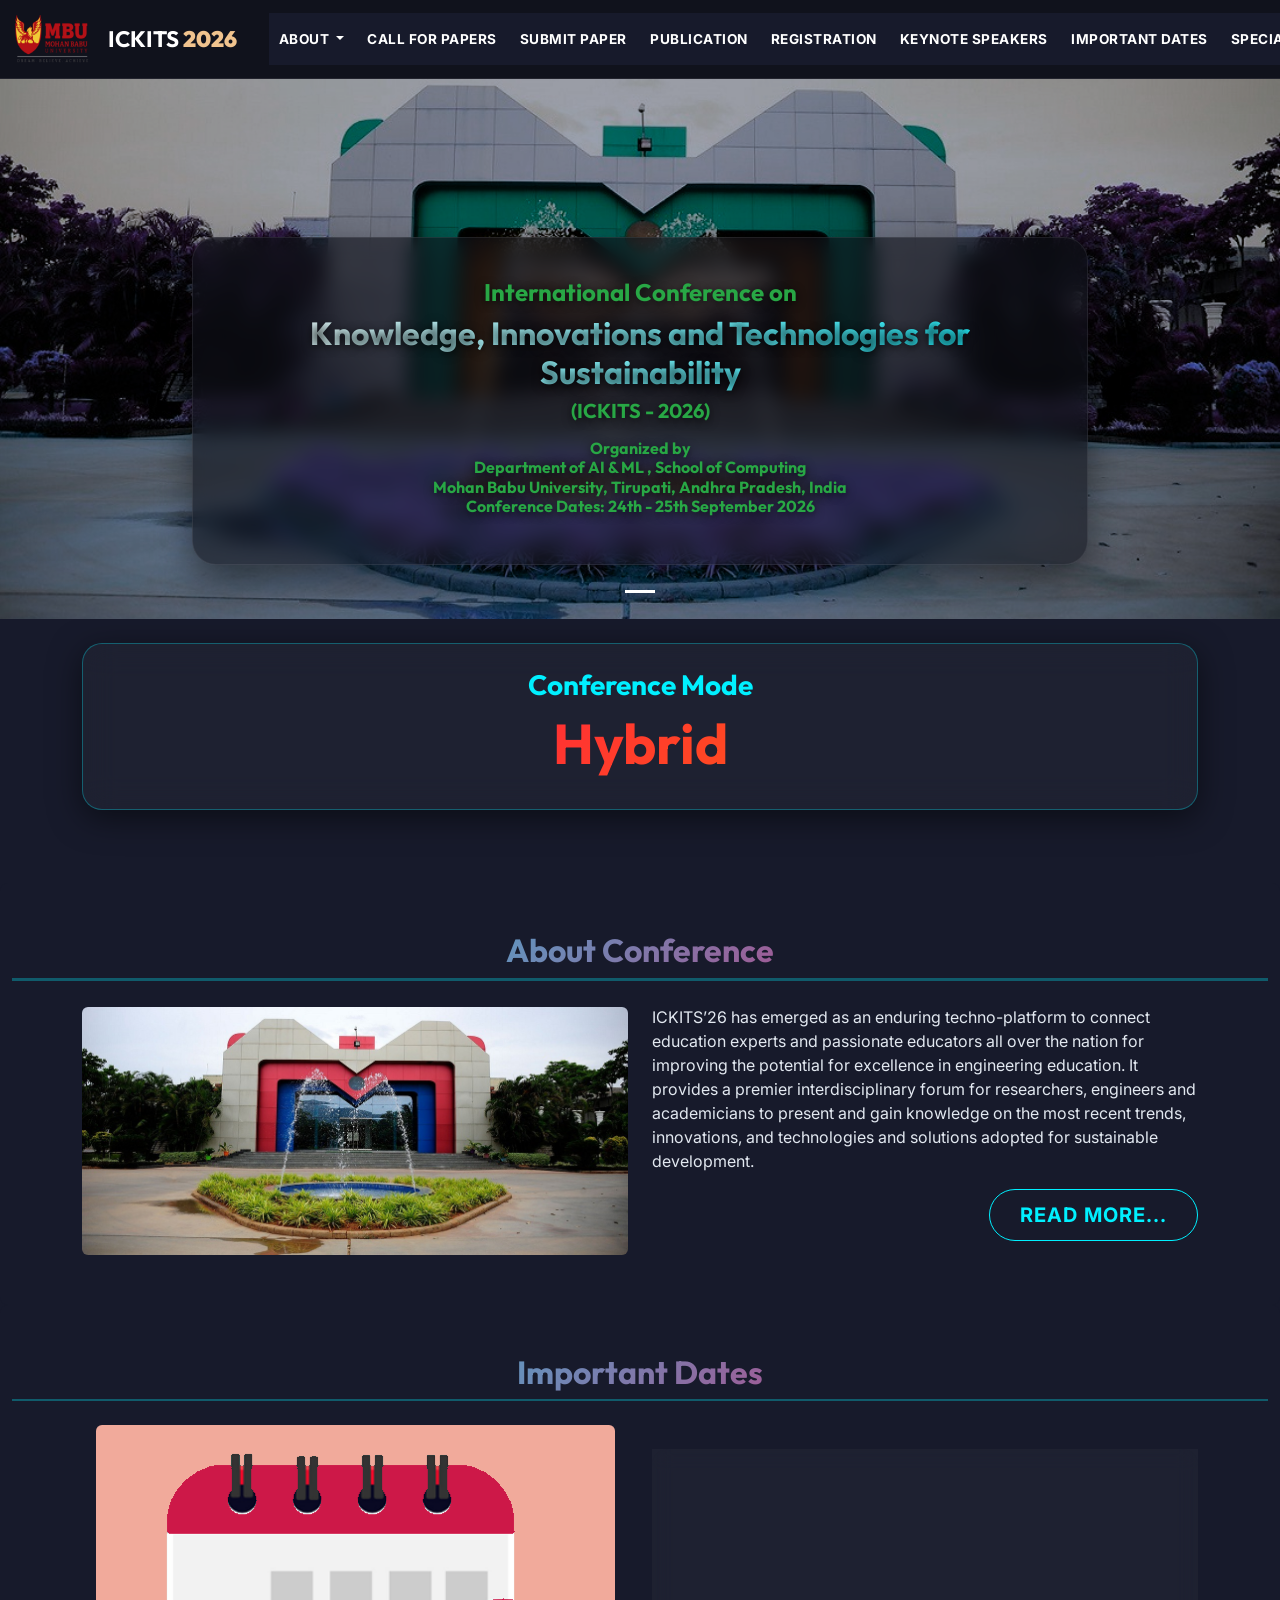
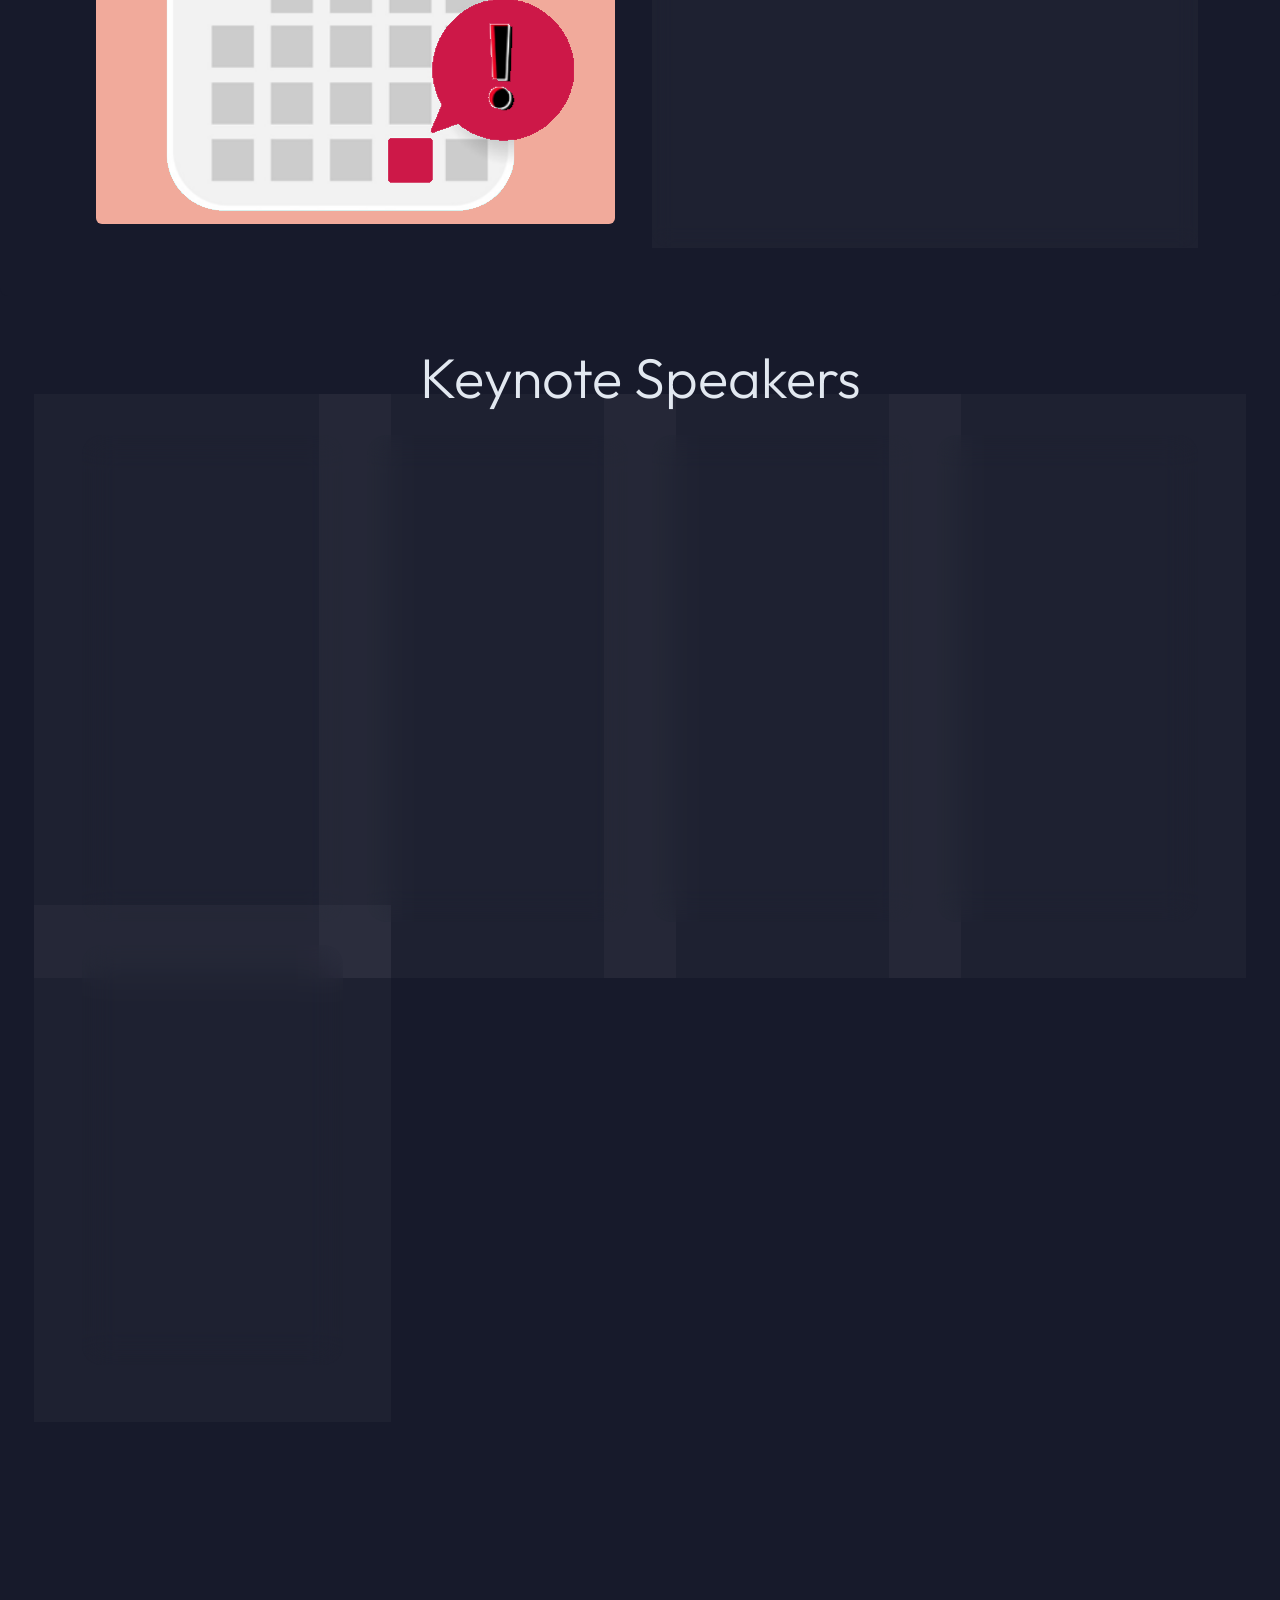
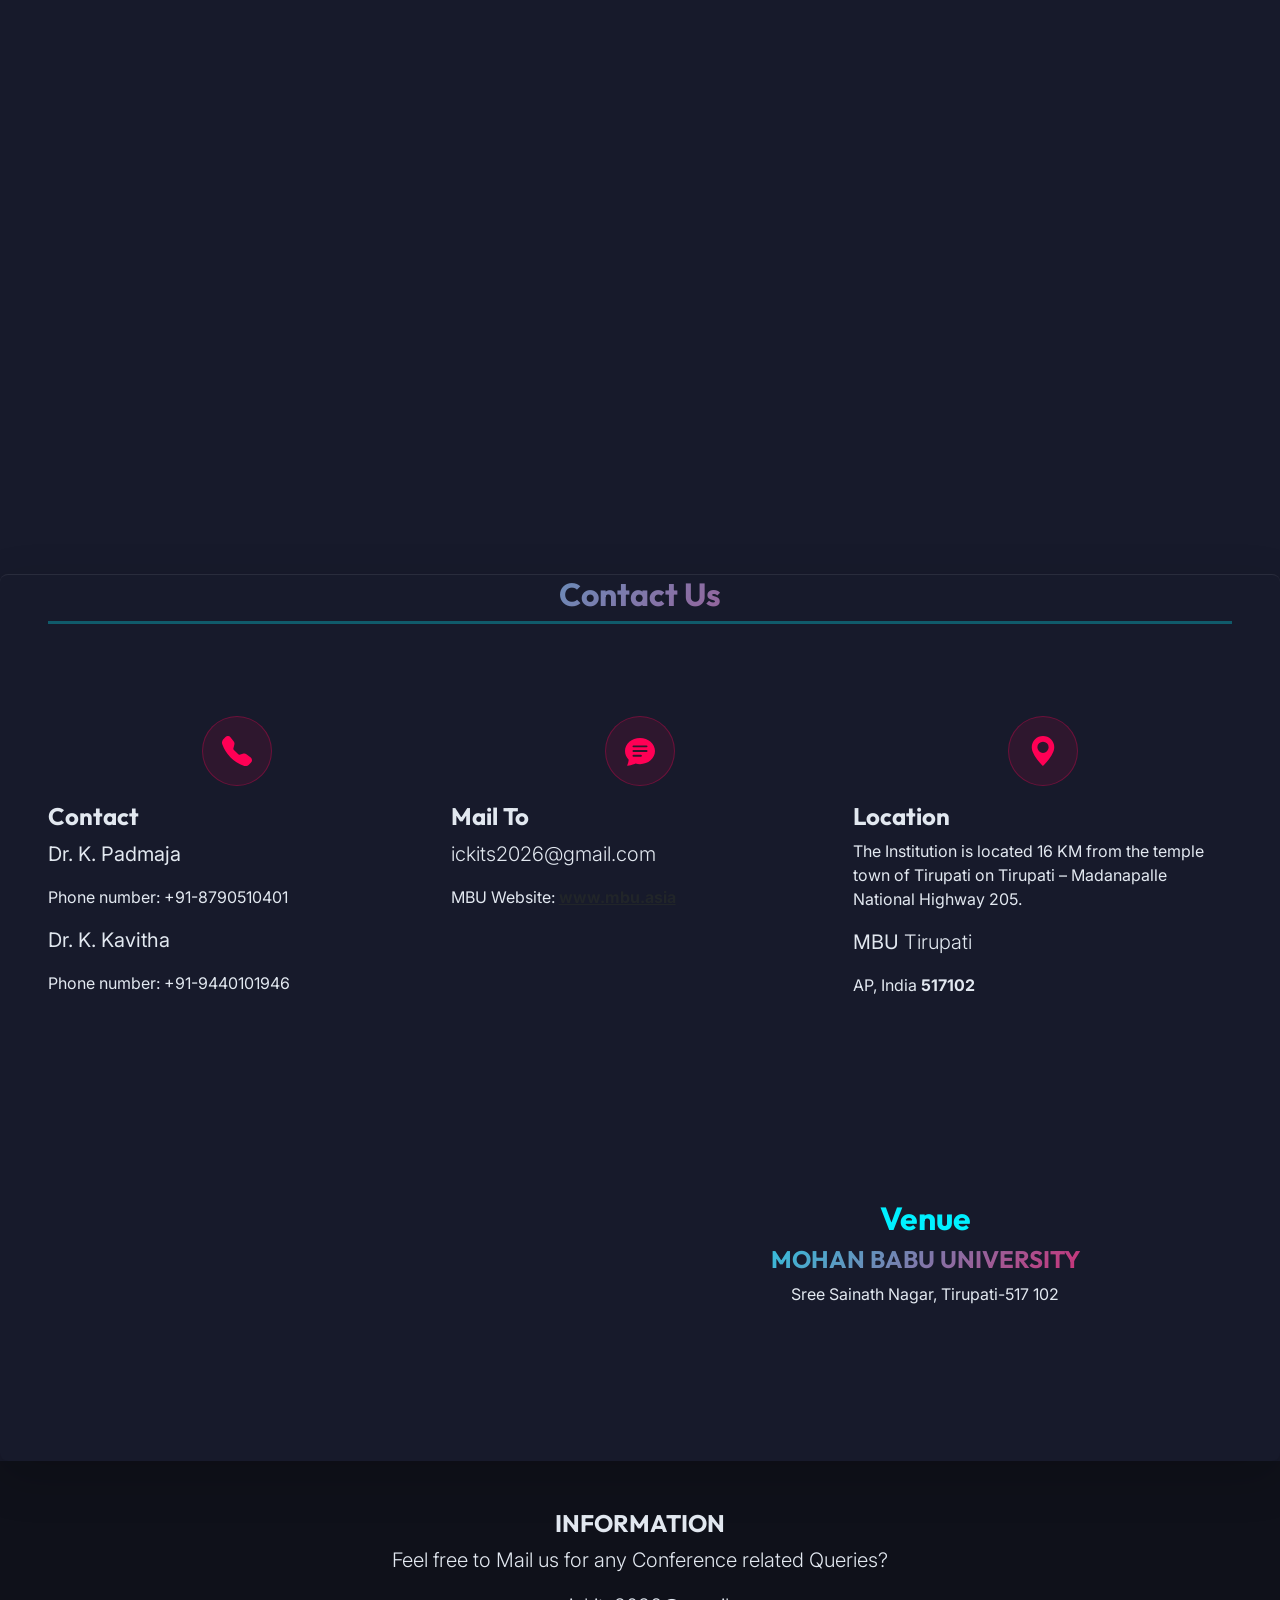
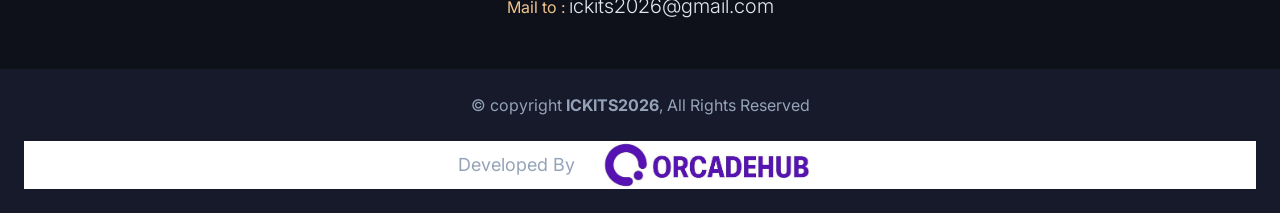
==== index.html @ c06ffc26 "Initial commit for ICKITS 2026 website" ====
<!doctype html>
<html lang="en">
  <head>
    <meta charset="UTF-8" />
    <meta http-equiv="X-UA-Compatible" content="IE=edge" />
    <meta name="viewport" content="width=device-width, initial-scale=1.0" />
    <link
      href="https://cdn.jsdelivr.net/npm/bootstrap@5.0.1/dist/css/bootstrap.min.css"
      rel="stylesheet"
      integrity="sha384-+0n0xVW2eSR5OomGNYDnhzAbDsOXxcvSN1TPprVMTNDbiYZCxYbOOl7+AMvyTG2x"
      crossorigin="anonymous"
    />
    <link href="https://unpkg.com/aos@2.3.1/dist/aos.css" rel="stylesheet" />
    <link rel="shortcut icon" href="./images/mbulogo.png" type="image/x-icon" />
    <link rel="stylesheet" href="style.css" />
    <title>ICKITS 2026</title>
    <style>
      .carousel-caption {
        background: rgba(0, 0, 0, 0.7);
        border-radius: 10px;
        padding: 20px;
      }
      .carousel-caption h1,
      .carousel-caption h2,
      .carousel-caption h3 {
        color: #28a745 !important;
        text-shadow: 1px 1px 2px rgba(0, 0, 0, 0.5);
      }
      .speaker-card {
        transition:
          transform 0.3s ease,
          box-shadow 0.3s ease;
      }
      .speaker-card:hover {
        transform: translateY(-5px);
        box-shadow: 0 8px 16px rgba(0, 0, 0, 0.2);
      }
      .mapouter {
        position: relative;
        text-align: right;
        width: 100%;
        height: 400px;
      }
      .gmap_canvas {
        overflow: hidden;
        background: none !important;
        width: 100%;
        height: 400px;
      }
      .gmap_iframe {
        height: 400px !important;
      }
    </style>
  </head>
  <body class="bg-light">
    <div id="header" class="sticky-top"></div>

    <div
      id="carouselExampleIndicators"
      class="carousel slide"
      data-bs-ride="carousel"
      data-aos="fade-up"
    >
      <div class="carousel-indicators">
        <button
          type="button"
          data-bs-target="#carouselExampleIndicators"
          data-bs-slide-to="0"
          class="active"
          aria-current="true"
          aria-label="Slide 1"
        ></button>
      </div>
      <div class="carousel-inner">
        <div class="carousel-item active">
          <img
            src="./images/institute.jpeg"
            class="d-block w-100"
            alt="Sustainability"
            style="object-fit: cover; height: 60vh"
          />
          <div class="carousel-caption d-none d-md-block">
            <h2 class="h4 fw-bold">International Conference on</h2>
            <h1 class="h2 fw-bold">
              Knowledge, Innovations and Technologies for Sustainability
            </h1>
            <h3 class="h5 fw-bold">(ICKITS - 2026)</h3>
            <h3 class="h6 fw-bold mt-3">
              Organized by<br />
              Department of AI & ML , School of Computing<br />
              Mohan Babu University, Tirupati, Andhra Pradesh, India<br />
              Conference Dates: 24th - 25th September 2026
            </h3>
          </div>
        </div>
      </div>
    </div>

    <div class="container my-4" data-aos="fade-up">
      <div class="card text-center shadow-lg border-info">
        <div class="card-body py-4">
          <h3 class="card-title text-info mb-2">Conference Mode</h3>
          <h2 class="display-4 fw-bold" style="color: #ff69b4">Hybrid</h2>
        </div>
      </div>
    </div>

    <div class="container my-4 text-center" data-aos="fade-up">
      <img src="./logos.jpeg" alt="Logos" class="img-fluid" />
    </div>

    <section
      class="container-fluid py-5 bg-white shadow-lg rounded-3"
      id="about-conf"
      data-aos="fade-up"
    >
      <div class="text-center border-bottom border-info border-3 mb-4">
        <h2 style="color: #ff69b4">About Conference</h2>
      </div>
      <div class="container">
        <div class="row align-items-center">
          <div
            class="col-md-6 text-center"
            data-aos="fade-up"
            data-aos-delay="200"
          >
            <img
              src="./images/institute.jpeg"
              class="img-fluid rounded"
              alt="Institute"
              style="max-width: 100%"
            />
          </div>
          <div class="col-md-6 text-justify" data-aos="fade-left">
            <p>
              ICKITS’26 has emerged as an enduring techno-platform to connect
              education experts and passionate educators all over the nation for
              improving the potential for excellence in engineering education.
              It provides a premier interdisciplinary forum for researchers,
              engineers and academicians to present and gain knowledge on the most recent
              trends, innovations, and technologies and solutions adopted for sustainable development.
            </p>
            <p class="text-end">
              <a class="btn btn-lg btn-outline-info" href="conference.html"
                >Read More...</a
              ><br />
            </p>
          </div>
        </div>
      </div>
    </section>

    <section
      id="imp-dates"
      class="container-fluid py-5 bg-secondary text-light rounded-3"
      data-aos="fade-up"
    >
      <div class="text-center border-bottom border-info border-2 mb-4">
        <h2 style="color: #ff69b4">
          Important <span class="text-info">Dates</span>
        </h2>
      </div>
      <div class="container">
        <div class="row">
          <div
            class="col-md-6 d-none d-md-block text-center"
            data-aos="fade-up"
          >
            <img
              src="./images/imp-dates.png"
              alt="Important Dates"
              class="img-fluid rounded"
              style="max-width: 100%"
            />
          </div>
          <div class="col-md-6" data-aos="fade-right">
            <table class="table table-dark table-striped rounded-3 mt-4">
              <thead>
                <tr>
                  <th scope="col">S.NO</th>
                  <th scope="col">Description</th>
                  <th scope="col">Dates</th>
                </tr>
              </thead>
              <tbody>
                <tr>
                  <td>1</td>
                  <td>Submission of Manuscripts</td>
                  <td>2nd July 2026</td>
                </tr>
                <tr>
                  <td>2</td>
                  <td>Acceptance Notification</td>
                  <td>30th Aug 2026</td>
                </tr>
                <tr>
                  <td>3</td>
                  <td>Camera-Ready Paper Submission</td>
                  <td>8th September 2026</td>
                </tr>
                <tr>
                  <td>4</td>
                  <td>Registration Deadline</td>
                  <td>19th September 2026</td>
                </tr>
                <tr>
                  <td>5</td>
                  <td>Conference Dates</td>
                  <td>24th - 25th September 2026</td>
                </tr>
              </tbody>
            </table>
          </div>
        </div>
      </div>
    </section>

    <div class="container my-5">
      <h1 class="display-4 text-center mb-4 section-title">Keynote Speakers</h1>
      <div class="row row-cols-1 row-cols-md-2 row-cols-lg-4 g-4">
        <div class="col">
          <div class="card speaker-card h-100">
            <img
              src="./images/debasis.jpg"
              class="card-img-top"
              alt="Dr. Debasis Samantha"
            />
            <div class="card-body">
              <h4 class="card-subtitle mb-2">Dr. Debasis Samantha</h4>
              <p class="card-text">
                Professor, Department of Computer Science and Engineering,
                Indian Institute of Technology Kharagpur, India.
              </p>
            </div>
          </div>
        </div>

        <div class="col">
          <div class="card speaker-card h-100">
            <img
              src="./images/damodar.png"
              class="card-img-top"
              alt="Dr. Damodar Reddy Edla"
            />
            <div class="card-body">
              <h4 class="card-subtitle mb-2">Dr. Damodar Reddy Edla</h4>
              <p class="card-text">
                Associate Professor, Department of Computer Science and Engineering,
                National Institute of Technology, Goa.
              </p>
            </div>
          </div>
        </div>

        <div class="col">
          <div class="card speaker-card h-100">
            <img
              src="./images/arun.png"
              class="card-img-top"
              alt="Dr. P. Arun raj Kumar"
            />
            <div class="card-body">
              <h4 class="card-subtitle mb-2">Dr. P. Arun raj Kumar</h4>
              <p class="card-text">
                Associate Professor, National Institute of Technology Calicut.
              </p>
            </div>
          </div>
        </div>

        <div class="col">
          <div class="card speaker-card h-100">
            <img
              src="./images/sachi.png"
              class="card-img-top"
              alt="Dr. Sachi Nandan Mohanty"
            />
            <div class="card-body">
              <h4 class="card-subtitle mb-2">Dr. Sachi Nandan Mohanty</h4>
              <p class="card-text">
                Singidunum University, Serbia.
              </p>
            </div>
          </div>
        </div>

        <div class="col">
          <div class="card speaker-card h-100">
            <img
              src="./images/phaneendra.png"
              class="card-img-top"
              alt="Mr. Phaneendra Nath"
            />
            <div class="card-body">
              <h4 class="card-subtitle mb-2">Mr. Phaneendra Nath</h4>
              <p class="card-text">
                Machine Learning Engineer, American Express, Sunnyvale, California, United states.
              </p>
            </div>
          </div>
        </div>
      </div>
    </div>

    <section
      id="conf-team"
      class="py-5 bg-white shadow-lg rounded-3"
      data-aos="fade-up"
    >
      <div class="text-center border-bottom border-info border-3 mb-4">
        <h2 style="color: #ff69b4">
          Conference <span class="text-info">Team</span>
        </h2>
      </div>
      <div class="container">
        <div class="row">
          <div class="col-md-6" data-aos="flip-right">
            <div class="accordion accordion-flush" id="left-area">
              <div class="accordion-item">
                <h2 class="accordion-header" id="heading-1">
                  <button
                    class="accordion-button shadow-none collapsed"
                    type="button"
                    data-bs-toggle="collapse"
                    data-bs-target="#accordion-1"
                    aria-expanded="false"
                    aria-controls="accordion-1"
                  >
                    <h6>Chief Patrons</h6>
                  </button>
                </h2>
                <div
                  id="accordion-1"
                  class="accordion-collapse collapse"
                  aria-labelledby="heading-1"
                  data-bs-parent="#left-area"
                >
                  <div class="accordion-body">
                    <ul>
                      <li>Dr. M. Mohan Babu, Chancellor, MBU</li>
                      <li>Mr. Vishnu Manchu, Pro-Chancellor, MBU</li>
                    </ul>
                  </div>
                </div>
              </div>
              <div class="accordion-item">
                <h2 class="accordion-header" id="heading-2">
                  <button
                    class="accordion-button shadow-none collapsed"
                    type="button"
                    data-bs-toggle="collapse"
                    data-bs-target="#accordion-2"
                    aria-expanded="false"
                    aria-controls="accordion-2"
                  >
                    <h6>Patrons</h6>
                  </button>
                </h2>
                <div
                  id="accordion-2"
                  class="accordion-collapse collapse"
                  aria-labelledby="heading-2"
                  data-bs-parent="#left-area"
                >
                  <div class="accordion-body">
                    <ul>
                      <li>Mr. Vinay Maheswari, Executive Director, MBU</li>
                      <li>Dr. Nagaraj Ramrao,Vice Chancellor, ProVost, MBU</li>
                      <li>Dr. K. Saradhi, Registrar, MBU</li>
                    </ul>
                  </div>
                </div>
              </div>
              <div class="accordion-item">
                <h2 class="accordion-header" id="heading-3">
                  <button
                    class="accordion-button shadow-none collapsed"
                    type="button"
                    data-bs-toggle="collapse"
                    data-bs-target="#accordion-3"
                    aria-expanded="false"
                    aria-controls="accordion-3"
                  >
                    <h6>Advisors</h6>
                  </button>
                </h2>
                <div
                  id="accordion-3"
                  class="accordion-collapse collapse"
                  aria-labelledby="heading-3"
                  data-bs-parent="#left-area"
                >
                  <div class="accordion-body">
                    <ul>
                      <li>
                        Mr. Vikas Singh, Chief Growth and Strategy Officer, MBU
                      </li>
                      <li>
                        Dr. Avireni Srinivasulu, Dean, Research and Innovation,
                        MBU
                      </li>
                    </ul>
                  </div>
                </div>
              </div>
            </div>
          </div>
          <div class="col-md-6" data-aos="flip-left">
            <div class="accordion accordion-flush" id="right-area">
              <div class="accordion-item">
                <h2 class="accordion-header" id="heading-right-4">
                  <button
                    class="accordion-button shadow-none collapsed"
                    type="button"
                    data-bs-toggle="collapse"
                    data-bs-target="#accordion-right-4"
                    aria-expanded="false"
                    aria-controls="accordion-right-4"
                  >
                    <h6>Editorial Board</h6>
                  </button>
                </h2>
                <div
                  id="accordion-right-4"
                  class="accordion-collapse collapse"
                  aria-labelledby="heading-right-4"
                  data-bs-parent="#right-area"
                >
                  <div class="accordion-body">
                    <ul>
                      <li>
                        Dr. K. Reddy Madhavi, Professor & Program Head, Data
                        Science, School of Computing, Mohan Babu University
                      </li>
                      <li>
                        Dr. G. Sunitha, Professor & Program Head, CSE, School of
                        Computing, MBU
                      </li>

                      <li>
                        Dr. K. Srujan Raju, Professor of CSE, Dean R&D, CMR
                        Technical Campus, Kandlakoya(V), Medchal Mandal,
                        Hyderabad- 501401, Telangana, India
                      </li>
                      <li>Dr. Sam Goundar, CSE, RMIT University, Australia</li>
                    </ul>
                  </div>
                </div>
              </div>
              <div class="accordion-item">
                <h2 class="accordion-header" id="heading-right-5">
                  <button
                    class="accordion-button shadow-none collapsed"
                    type="button"
                    data-bs-toggle="collapse"
                    data-bs-target="#accordion-right-5"
                    aria-expanded="false"
                    aria-controls="accordion-right-5"
                  >
                    <h6>Conference Chair</h6>
                  </button>
                </h2>
                <div
                  id="accordion-right-5"
                  class="accordion-collapse collapse"
                  aria-labelledby="heading-right-5"
                  data-bs-parent="#right-area"
                >
                  <div class="accordion-body">
                    <ul>
                      <li>
                        Dr. K. Reddy Madhavi, Professor & Program Head, Data
                        Science, School of Computing, MBU
                      </li>
                    </ul>
                  </div>
                </div>
              </div>
              <div class="accordion-item">
                <h2 class="accordion-header" id="heading-right-6">
                  <button
                    class="accordion-button shadow-none collapsed"
                    type="button"
                    data-bs-toggle="collapse"
                    data-bs-target="#accordion-right-6"
                    aria-expanded="false"
                    aria-controls="accordion-right-6"
                  >
                    <h6>Convener</h6>
                  </button>
                </h2>
                <div
                  id="accordion-right-6"
                  class="accordion-collapse collapse"
                  aria-labelledby="heading-right-6"
                  data-bs-parent="#right-area"
                >
                  <div class="accordion-body">
                    <ul>
                      <!-- <li>
                        Dr. K. Reddy Madhavi, Professor & Program Head, Data
                        Science, School of Computing, Mohan Babu University
                      </li> -->
                      <li>
                        Dr. G. Sunitha, Professor & Program Head, CSE, School of
                        Computing, MBU
                      </li>
                      <li>Dr. J. Avanija, Professor & Dydean APT, MBU</li>
                    </ul>
                  </div>
                </div>
              </div>
              <div class="accordion-item">
                <h2 class="accordion-header" id="heading-right-7">
                  <button
                    class="accordion-button shadow-none collapsed"
                    type="button"
                    data-bs-toggle="collapse"
                    data-bs-target="#accordion-right-7"
                    aria-expanded="false"
                    aria-controls="accordion-right-7"
                  >
                    <h6>Co-Conveners</h6>
                  </button>
                </h2>
                <div
                  id="accordion-right-7"
                  class="accordion-collapse collapse"
                  aria-labelledby="heading-right-7"
                  data-bs-parent="#right-area"
                >
                  <div class="accordion-body">
                    <ul>
                      <li>
                        Dr.Rama SubbaReddy, Professor, CSE, Mohan Babu
                        University
                      </li>
                    </ul>
                  </div>
                </div>
              </div>
              <div class="accordion-item">
                <h2 class="accordion-header" id="heading-right-8">
                  <button
                    class="accordion-button shadow-none collapsed"
                    type="button"
                    data-bs-toggle="collapse"
                    data-bs-target="#accordion-right-8"
                    aria-expanded="false"
                    aria-controls="accordion-right-8"
                  >
                    <h6>Organizing Secretary</h6>
                  </button>
                </h2>
                <div
                  id="accordion-right-8"
                  class="accordion-collapse collapse"
                  aria-labelledby="heading-right-8"
                  data-bs-parent="#right-area"
                >
                  <div class="accordion-body">
                    <ul>
                      <li>
                        Mr.A. Basi Reddy, Asst.Professor, CSE, Mohan Babu
                        University
                      </li>
                    </ul>
                  </div>
                </div>
              </div>
            </div>
          </div>
          <div class="col-12 mt-4" data-aos="fade-up">
            <div class="accordion accordion-flush" id="technical-area">
              <div class="accordion-item">
                <h2 class="accordion-header" id="heading-5">
                  <button
                    class="accordion-button shadow-none collapsed"
                    type="button"
                    data-bs-toggle="collapse"
                    data-bs-target="#accordion-5"
                    aria-expanded="false"
                    aria-controls="accordion-5"
                  >
                    <h6>Technical Program Committee</h6>
                  </button>
                </h2>
                <div
                  id="accordion-5"
                  class="accordion-collapse collapse"
                  aria-labelledby="heading-5"
                  data-bs-parent="#technical-area"
                >
                  <div class="accordion-body">
                    <ul>
                      <li>
                        Dr. Rangaraj M. Rangayyan, Professor Emeritus of
                        Electrical and Computer Engg., University of Calgary,
                        Alberta, Canada
                      </li>
                      <li>
                        Dr. Ajay K Katangur, Professor & Head, Computer Science,
                        Missouri State University
                      </li>
                      <li>
                        Dr. Junfeng Que, Professor, Clayton State University,
                        Atlanta, USA
                      </li>
                      <li>Dr. Anitesh Barua, Professor, UT, USA</li>
                      <li>
                        Dr. Mathini Sellathurai, Professor, Heriot-Watt
                        University, UK
                      </li>
                      <li>
                        Dr. Joao Manuel R. S. Tavares, Professor, University of
                        Porto - Portugal
                      </li>
                      <li>Dr. Kun-lin Hsieh, NTU, Taiwan</li>
                      <li>Dr. Ahamad J. Rusumdar, KIT, Germany</li>
                      <li>Dr. V. R. Chirumamilla, EUT, Netherlands</li>
                      <li>Dr. Halis Altun, MU, Turkey</li>
                      <li>Dr. P.N. Suganthan, NTU, Singapore</li>
                      <li>Dr. Mohammad Reza Daliri, Professor, Iran</li>
                      <li>Dr. Boka Kumsa, Wollega University, Ethiopia</li>
                      <li>
                        Joy Iong-Zong Chen Ph.D, Da-Yeh University, Taiwan
                      </li>
                      <li>
                        Dr. Alex Khang, Portfolio Manager of Emerging Technology
                        Research Programs at GRITEx, (Industry Expert, AI and
                        Data Science Author & Editor), Ho Chi Minh City, Vietnam
                      </li>
                      <li>
                        Vinayakumar Ravi, Ph.D. - Prince Mohammad Bin Fahd
                        University, Khobar, Saudi Arabia
                      </li>
                      <li>
                        Pinkovetskaia Iuliia, Ph.D. - Ulyanovsk State
                        University, Russia
                      </li>
                      <li>
                        Lebedev Anton, Ph.D. - N. P. Ogarev Mordovia State
                        University, Russia
                      </li>
                      <li>
                        Bolshakov Alexander, Ph.D. - Peter the Great St.
                        Petersburg Polytechnic University, Russia
                      </li>
                      <li>
                        Veshneva Irina, Ph.D. - Saratov State University, Russia
                      </li>
                      <li>
                        Skorobogatchenko Dmitry, Ph.D. - Volgograd State
                        Technical University, Russia
                      </li>
                      <li>
                        Kizim Alexey, Ph.D. - Volgograd State Technical
                        University, Russia
                      </li>
                      <li>
                        Kravets Alla, Ph.D. - Volgograd State Technical
                        University, Russia
                      </li>
                      <li>
                        Joy Iong-Zong Chen Ph.D, Da-Yeh University, Taiwan
                      </li>
                      <li>Siddharth S, Ph.D. - University of Essex, UK</li>
                      <li>Ashok. R. Patel, University of Massachusetts, USA</li>
                      <li>
                        Dr. M S Mekala, Yeungnam University, Gyeongsan, Korea
                      </li>
                      <li>
                        Dr. Srinivas Nowduri, Professor of CSI, Pueblo,
                        Colorado, United States of America
                      </li>
                      <li>Shiva Kaleru, Juniper Networks, USA</li>
                      <li>
                        Dr. M Madhusudhana Subramanyam, King Khalid University,
                        Kingdom of Saudi Arabia
                      </li>
                      <li>
                        Dr. Siva Ram Rajeyyagari, Dean, IT & E-Learning, Shaqra
                        University, Shaqra
                      </li>
                      <li>Sreekanth Yalavarthy, HCL Technologies, USA</li>
                      <li>Rambabu Inaganti, Smith & Nephew, USA</li>
                      <li>HarshaVardhan Nerella, Sr. Cloud Engineer, USA</li>
                      <li>
                        Rajesh Kumar Kanji - Lead Technical Support Engineer,
                        Individual researcher - Informatica LLC.
                      </li>
                      <li>
                        Sai Tejaswi Bellapukonda, Data Scientist, Fox
                        Corporation.
                      </li>
                      <li>
                        Haranadha Reddy Busireddy Seshakagari, Enterprise Cloud
                        Architect, Erie, PA-16506, USA
                      </li>
                      <li>
                        Vishal Kumar Jaiswal, Sr. Manager, Software Engineering,
                        OPTUM, Ashburn, Virginia, 20148
                      </li>

                      <li>
                        Dr. Tushar Kanti Bera, National Institute of Technology,
                        Durgapur
                      </li>
                      <li>Dr. K. Chandrasekaran, NIT Karnataka, Surathkal</li>
                      <li>Dr. Annappa, NIT Karnataka, Surathkal</li>
                      <li>Dr. Devender Gurjat, NIT Silchar</li>
                      <li>Dr. K. Jairam Naik, NIT Raipur</li>
                      <li>
                        Dr. G.C. Nandi, IIIT, Allahabad, Jhalwa, Uttar Pradesh
                      </li>
                      <li>
                        Dr. J. Girija, Bangalore Institute of Technology,
                        Bangalore
                      </li>
                      <li>
                        Indra Riyanto, Ph.D. - Universitas Budi Luhur, Indonesia
                      </li>
                      <li>
                        Dr. D. Ganesh Gopal, UIET, Chandigarh University,
                        Mohali, Punjab
                      </li>
                      <li>
                        Dr. B. Balamurugan, Galgotias University, Greater Noida,
                        Uttar Pradesh
                      </li>
                      <li>
                        Dr. Thirunavukkarasu K, Karnavati University, Uvarsad,
                        Gandhinagar, Gujarat
                      </li>
                      <li>
                        Dr. Deepak Garg, Bennett University, Greater Noida,
                        Uttar Pradesh
                      </li>
                      <li>
                        Dr. Valli Kumari, Professor, Andhra University,
                        Vishakhapatnam
                      </li>
                      <li>Dr. S. Jyothi, SPMVV, Tirupati</li>
                      <li>
                        Dr. Voruganti Naresh Kumar, Professor, Department of
                        CSE, CMR Technical Campus, Hyderabad, Telangana, India
                      </li>
                      <li>
                        Dr. Brojo Kishore Mishra, GIET University, Gunupur,
                        Odisha
                      </li>
                      <li>
                        Dr. G S Pradeep Ghantasala, Chitkara University, Punjab,
                        India
                      </li>
                      <li>
                        Nazori AZ, Ph.D. - Universitas Budi Luhur, Indonesia
                      </li>
                      <li>
                        Dr. S. Viswanadha Raju, JNTUHCEJ, Jagithyal, Karimnagar
                      </li>
                      <li>
                        P. Thiyagarajan, Ph.D. - Central University of Tamil
                        Nadu, Thiruvarur, Tamilnadu
                      </li>
                      <li>Dr. G. Madhavi, JNTU, Vizianagaram</li>
                      <li>
                        Manish Prateek, Ph.D. - Swami Rama Himalayan University,
                        Dehradun
                      </li>
                      <li>Dr. Nagendra Panini Challa, VIT AP, Amaravati</li>
                      <li>Dr. Beebi Naseeba, VIT AP, Amaravati</li>
                      <li>
                        Gopal Chaudhary, Ph.D. - Bharati Vidyapeeth College of
                        Engineering, New Delhi
                      </li>
                      <li>
                        Deepika Koundal, Ph.D. - University of Petroleum &
                        Energy Studies, Dehradun
                      </li>
                      <li>
                        Neha Sharma, Ph.D. - Chandigarh University, Chandigarh
                      </li>
                    </ul>
                  </div>
                </div>
              </div>
            </div>
          </div>
        </div>
      </div>
    </section>

    <div
      class="container-fluid text-center py-5 bg-dark text-white"
      data-aos="fade-up"
    >
      <h2 id="welcome">Welcome to ICKITS 2026</h2>
    </div>

    <section
      id="contact-us"
      class="mt-3 px-5 bg-white shadow-lg rounded-3"
      data-aos="fade-up"
    >
      <div class="text-center border-bottom border-info border-3 mb-4">
        <h2 style="color: #ff69b4">
          Contact <span class="text-info">Us</span>
        </h2>
      </div>
      <div class="row mb-5">
        <div class="col-md-4" data-aos="fade-up" data-aos-delay="100">
          <div class="icon-container mt-5 mb-3">
            <svg
              xmlns="http://www.w3.org/2000/svg"
              width="30"
              height="30"
              fill="#377959"
              class="bi bi-telephone-fill"
              viewBox="0 0 16 16"
            >
              <path
                fill-rule="evenodd"
                d="M1.885.511a1.745 1.745 0 0 1 2.61.163L6.29 2.98c.329.423.445.974.315 1.494l-.547 2.19a.678.678 0 0 0 .178.643l2.457 2.457a.678.678 0 0 0 .644.178l2.189-.547a1.745 1.745 0 0 1 1.494.315l2.306 1.794c.829.645.905 1.87.163 2.611l-1.034 1.034c-.74.74-1.846 1.065-2.877.702a18.634 18.634 0 0 1-7.01-4.42 18.634 18.634 0 0 1-4.42-7.009c-.362-1.03-.037-2.137.703-2.877L1.885.511z"
              />
            </svg>
          </div>
          <h4>Contact</h4>
          <div>
            <p class="lead"><strong>Dr. K. Padmaja</strong></p>
            <p>Phone number: +91-8790510401</p>
            <p class="lead"><strong>Dr. K. Kavitha</strong></p>
            <p>Phone number: +91-9440101946</p>
          </div>
        </div>
        <div class="col-md-4" data-aos="fade-up" data-aos-delay="200">
          <div class="icon-container mt-5 mb-3">
            <svg
              xmlns="http://www.w3.org/2000/svg"
              width="30"
              height="30"
              fill="#377959"
              class="bi bi-chat-text-fill"
              viewBox="0 0 16 16"
            >
              <path
                d="M16 8c0 3.866-3.582 7-8 7a9.06 9.06 0 0 1-2.347-.306c-.584.296-1.925.864-4.181 1.234-.2.032-.352-.176-.273-.362.354-.836.674-1.95.77-2.966C.744 11.37 0 9.76 0 8c0-3.866 3.582-7 8-7s8 3.134 8 7zM4.5 5a.5.5 0 0 0 0 1h7a.5.5 0 0 0 0-1h-7zm0 2.5a.5.5 0 0 0 0 1h7a.5.5 0 0 0 0-1h-7zm0 2.5a.5.5 0 0 0 0 1h4a.5.5 0 0 0 0-1h-4z"
              />
            </svg>
          </div>
          <h4>Mail To</h4>
          <div>
            <p class="lead">ickits2026@gmail.com</p>
            <p>
              MBU Website:
              <strong
                ><a
                  href="https://www.mbu.asia"
                  target="_blank"
                  class="text-dark"
                  >www.mbu.asia</a
                ></strong
              >
            </p>
          </div>
        </div>
        <div class="col-md-4" data-aos="fade-up" data-aos-delay="300">
          <div class="icon-container mt-5 mb-3">
            <svg
              xmlns="http://www.w3.org/2000/svg"
              width="30"
              height="30"
              fill="#377959"
              class="bi bi-geo-alt-fill"
              viewBox="0 0 16 16"
            >
              <path
                d="M8 16s6-5.686 6-10A6 6 0 0 0 2 6c0 4.314 6 10 6 10zm0-7a3 3 0 1 1 0-6 3 3 0 0 1 0 6z"
              />
            </svg>
          </div>
          <h4>Location</h4>
          <div>
            <p>
              The Institution is located 16 KM from the temple town of Tirupati
              on Tirupati – Madanapalle National Highway 205.
            </p>
            <p class="lead"><strong>MBU</strong> Tirupati</p>
            <p>AP, India <strong>517102</strong></p>
          </div>
        </div>
      </div>
      <div class="container text-center bg-light mt-5">
        <div class="row align-items-center">
          <div class="col-md-6">
            <div class="mapouter">
              <div class="gmap_canvas">
                <iframe
                  class="gmap_iframe"
                  width="100%"
                  frameborder="0"
                  scrolling="no"
                  marginheight="0"
                  marginwidth="0"
                  src="https://www.google.com/maps/embed?pb=!1m18!1m12!1m3!1d3074.788469126022!2d79.28729231405019!3d13.623306003930361!2m3!1f0!2f0!3f0!3m2!1i1024!2i768!4f13.1!3m3!1m2!1s0x3bb2b511cbefcaf3%3A0x4eb0b29e1d33b522!2sMohan%20Babu%20University!5e1!3m2!1sen!2sus!4v1681133903577!5m2!1sen!2sus"
                ></iframe>
              </div>
            </div>
          </div>
          <div class="col-md-6 d-flex flex-column justify-content-center">
            <h2 class="text-info">Venue</h2>
            <div>
              <h4 style="color: #ff69b4">MOHAN BABU UNIVERSITY</h4>
              <p>Sree Sainath Nagar, Tirupati-517 102</p>
            </div>
          </div>
        </div>
      </div>
    </section>

    <div id="footer"></div>

    <script
      src="https://cdn.jsdelivr.net/npm/bootstrap@5.0.1/dist/js/bootstrap.bundle.min.js"
      integrity="sha384-gtEjrD/SeCtmISkJkNUaaKMoLD0//ElJ19smozuHV6z3Iehds+3Ulb9Bn9Plx0x4"
      crossorigin="anonymous"
    ></script>
    <script
      src="https://code.jquery.com/jquery-3.6.0.min.js"
      integrity="sha256-/xUj+3OJU5yExlq6GSYGSHk7tPXikynS7ogEvDej/m4="
      crossorigin="anonymous"
    ></script>
    <script src="https://unpkg.com/aos@2.3.1/dist/aos.js"></script>
    <script>
      AOS.init();
    </script>
    <script src="header.js"></script>
    <script src="footer.js"></script>
  </body>
</html>
---- style.css ----
@import url('https://fonts.googleapis.com/css2?family=Inter:wght@300;400;500;600;700&family=Outfit:wght@400;600;700;800&display=swap');

:root {
  --bg-primary: #0f111a;
  --bg-secondary: #171a2b;
  --accent-primary: #00f0ff;
  --accent-secondary: #ff0055;
  --gold: #f0c38e;
  --text-main: #e2e8f0;
  --text-muted: #94a3b8;
  --glass-bg: rgba(255, 255, 255, 0.03);
  --glass-border: rgba(255, 255, 255, 0.08);
  --glass-glow: 0 8px 32px 0 rgba(0, 0, 0, 0.5);
}

/* Base Overrides */
body {
  font-family: 'Inter', sans-serif !important;
  background-color: var(--bg-primary) !important;
  color: var(--text-main) !important;
  overflow-x: hidden;
}

h1, h2, h3, h4, h5, h6, .navbar-brand {
  font-family: 'Outfit', sans-serif !important;
  font-weight: 700;
}

/* Background overrides for bootstrap utilities */
.bg-light, .bg-white, .bg-secondary, .bg-dark {
  background-color: transparent !important;
  background: var(--bg-secondary) !important;
  color: var(--text-main) !important;
}

/* Typography Enhancements */
.text-info { color: var(--accent-primary) !important; }
h2[style*="color: #ff69b4"], h3[style*="color: #ff69b4"], h4[style*="color: #ff69b4"], .card-title[style*="color: #ff69b4"] {
  background: linear-gradient(135deg, var(--accent-primary), var(--accent-secondary));
  -webkit-background-clip: text;
  background-clip: text;
  -webkit-text-fill-color: transparent;
  text-shadow: none !important;
}
.display-4.fw-bold[style*="color: #ff69b4"] {
  background: linear-gradient(135deg, #ff0055, #ff7a00);
  -webkit-background-clip: text;
  background-clip: text;
  -webkit-text-fill-color: transparent;
}

/* Section Containers */
section, .container-fluid {
  border: none !important;
  box-shadow: none !important;
}
section {
  position: relative;
  border-top: 1px solid var(--glass-border) !important;
}

/* Glassmorphism Cards */
.card {
  background: var(--glass-bg) !important;
  border: 1px solid var(--glass-border) !important;
  backdrop-filter: blur(16px);
  -webkit-backdrop-filter: blur(16px);
  box-shadow: var(--glass-glow) !important;
  border-radius: 20px !important;
  color: var(--text-main) !important;
  transition: all 0.4s cubic-bezier(0.175, 0.885, 0.32, 1.275) !important;
  overflow: hidden;
}

.card:hover {
  transform: translateY(-10px) !important;
  border-color: rgba(0, 240, 255, 0.4) !important;
  box-shadow: 0 15px 40px rgba(0, 240, 255, 0.15) !important;
}

/* Carousel Hero Override */
#carouselExampleIndicators .carousel-item img {
  filter: brightness(0.6) sepia(0.2) hue-rotate(180deg) saturate(1.5);
}
.carousel-caption {
  background: rgba(15, 17, 26, 0.6) !important;
  backdrop-filter: blur(10px);
  border: 1px solid var(--glass-border);
  box-shadow: 0 20px 40px rgba(0,0,0,0.5);
  border-radius: 24px !important;
  bottom: 10% !important;
  padding: 40px !important;
}
.carousel-caption h1, .carousel-caption h2, .carousel-caption h3 {
  color: #fff !important;
  text-shadow: 0 2px 10px rgba(0,0,0,0.8) !important;
}
.carousel-caption h1 {
  background: linear-gradient(135deg, #fff, var(--accent-primary));
  -webkit-background-clip: text;
  background-clip: text;
  -webkit-text-fill-color: transparent;
}
.carousel-caption h3 { color: var(--gold) !important; font-weight: 500;}

/* Table General Redesign */
.table {
  background: var(--glass-bg) !important;
  border-radius: 16px !important;
  overflow: hidden !important;
  border: 1px solid var(--glass-border);
  backdrop-filter: blur(10px);
  margin-bottom: 0 !important;
}
.table th, .table thead th {
  background: rgba(0, 240, 255, 0.1) !important;
  color: var(--accent-primary) !important;
  font-family: 'Outfit';
  letter-spacing: 1px;
  text-transform: uppercase;
  border: none !important;
  padding: 16px;
}
.table td, .table tbody td {
  background: transparent !important;
  color: var(--text-main) !important;
  border-color: rgba(255,255,255,0.05) !important;
  padding: 16px;
  font-size: 1.05rem;
}
.table tr { transition: all 0.3s; }
.table tr:hover td {
  background: rgba(255, 255, 255, 0.05) !important;
  color: #fff !important;
}

/* List Groups (Used in inner pages) */
.list-group {
  border-radius: 16px;
  overflow: hidden;
  box-shadow: var(--glass-glow);
  background: var(--glass-bg) !important;
  border: 1px solid var(--glass-border) !important;
}
.list-group-item {
  background-color: transparent !important;
  color: var(--text-muted) !important;
  border-bottom: 1px solid var(--glass-border) !important;
  padding: 15px 20px !important;
  transition: all 0.3s;
}
.list-group-item:hover {
  background-color: rgba(0, 240, 255, 0.05) !important;
  color: var(--text-main) !important;
  padding-left: 25px !important;
  border-left: 3px solid var(--accent-primary) !important;
}


/* Accordion (Conference Team) Restyling */
.accordion {
  border-radius: 16px;
  overflow: hidden;
  box-shadow: var(--glass-glow);
  background: var(--glass-bg) !important;
}
.accordion-item {
  background: transparent !important;
  border: none !important;
  border-bottom: 1px solid var(--glass-border) !important;
}
.accordion-item:last-child { border-bottom: none !important; }
.accordion-button {
  background: transparent !important;
  color: var(--text-main) !important;
  font-family: 'Outfit';
  font-size: 1.1rem;
  padding: 20px 24px !important;
  box-shadow: none !important;
}
.accordion-button::after {
  filter: invert(1) !important;
}
.accordion-button:not(.collapsed) {
  background: rgba(0, 240, 255, 0.05) !important;
  color: var(--accent-primary) !important;
}
.accordion-button:not(.collapsed)::after {
  filter: invert(0.6) sepia(1) saturate(5) hue-rotate(150deg) !important; /* Cyan tint */
}
.accordion-body {
  color: var(--text-muted);
  background: rgba(0,0,0,0.2);
}
.accordion-body ul {
  list-style: none; padding: 0; margin: 0;
}
.accordion-body li {
  padding: 12px 0;
  border-bottom: 1px solid rgba(255,255,255,0.03);
  position: relative;
  padding-left: 20px;
}
.accordion-body li::before {
  content: '→';
  position: absolute;
  left: 0;
  color: var(--accent-secondary);
  font-weight: bold;
}
.accordion-body li:last-child { border-bottom: none; }

/* Contact Us Cards Overrides */
#contact-us .col-md-4 { margin-top: 20px; }
#contact-us .icon-container {
  width: 70px; height: 70px;
  background: rgba(255,0,85,0.1);
  border-radius: 50%;
  display: flex; align-items: center; justify-content: center;
  margin: 0 auto;
  border: 1px solid rgba(255,0,85,0.3);
  transition: all 0.3s;
}
#contact-us .col-md-4:hover .icon-container {
  background: var(--accent-secondary);
  transform: scale(1.1);
  box-shadow: 0 0 20px rgba(255,0,85,0.4);
}
#contact-us .icon-container svg {
  fill: var(--accent-secondary) !important;
  transition: all 0.3s;
}
#contact-us .col-md-4:hover .icon-container svg { fill: #fff !important; }
#contact-us p, #contact-us h4 { color: var(--text-main) !important; }

/* Read More Button */
.btn-outline-info {
  color: var(--accent-primary) !important;
  border-color: var(--accent-primary) !important;
  border-radius: 50px;
  padding: 10px 30px;
  font-weight: bold;
  text-transform: uppercase;
  letter-spacing: 1px;
}
.btn-outline-info:hover {
  background: var(--accent-primary) !important;
  color: #000 !important;
  box-shadow: 0 0 20px rgba(0, 240, 255, 0.4);
}

/* Borders and lines */
.border-info { border-color: rgba(0, 240, 255, 0.3) !important; }

/* Navbar (from header.js) overrides to prevent wrapping */
.navbar {
  background: rgba(15, 17, 26, 0.8) !important;
  backdrop-filter: blur(20px);
  -webkit-backdrop-filter: blur(20px);
  border-bottom: 1px solid var(--glass-border);
  padding: 10px 0 !important; /* Slightly thinner navbar */
}
.navbar-brand img { width: 80px; height: 48px; } /* Shrink logo */
.navbar-brand h1 { font-size: 1.4rem !important; } /* Shrink main text */
.navbar-nav { gap: 2px; flex-wrap: nowrap !important; } /* Stop container wrapping */
.nav-link { 
  font-size: 0.8rem; /* Decrease font size */
  text-transform: uppercase; 
  letter-spacing: 0.5px; 
  font-weight: 600; 
  padding-left: 0.6rem !important;
  padding-right: 0.6rem !important;
  white-space: nowrap !important; /* Prevent text wrapping inside link */
  transition: 0.3s !important;
}
.nav-link:hover { color: var(--accent-primary) !important; text-shadow: 0 0 10px rgba(0, 240, 255, 0.5); }
.dropdown-menu {
  background: rgba(23, 26, 43, 0.95) !important;
  backdrop-filter: blur(10px);
  border: 1px solid var(--glass-border) !important;
  border-radius: 12px;
}
.dropdown-item:hover { background: rgba(0, 240, 255, 0.1) !important; color: var(--accent-primary) !important; }

/* Footer */
#footer .bg-dark { background: var(--bg-primary) !important; }
#footer .bg-light { background: var(--bg-secondary) !important; color: var(--text-muted) !important; border-top: 1px solid var(--glass-border); }
#footer a[href*="orcadehub"] { color: var(--accent-primary) !important; }
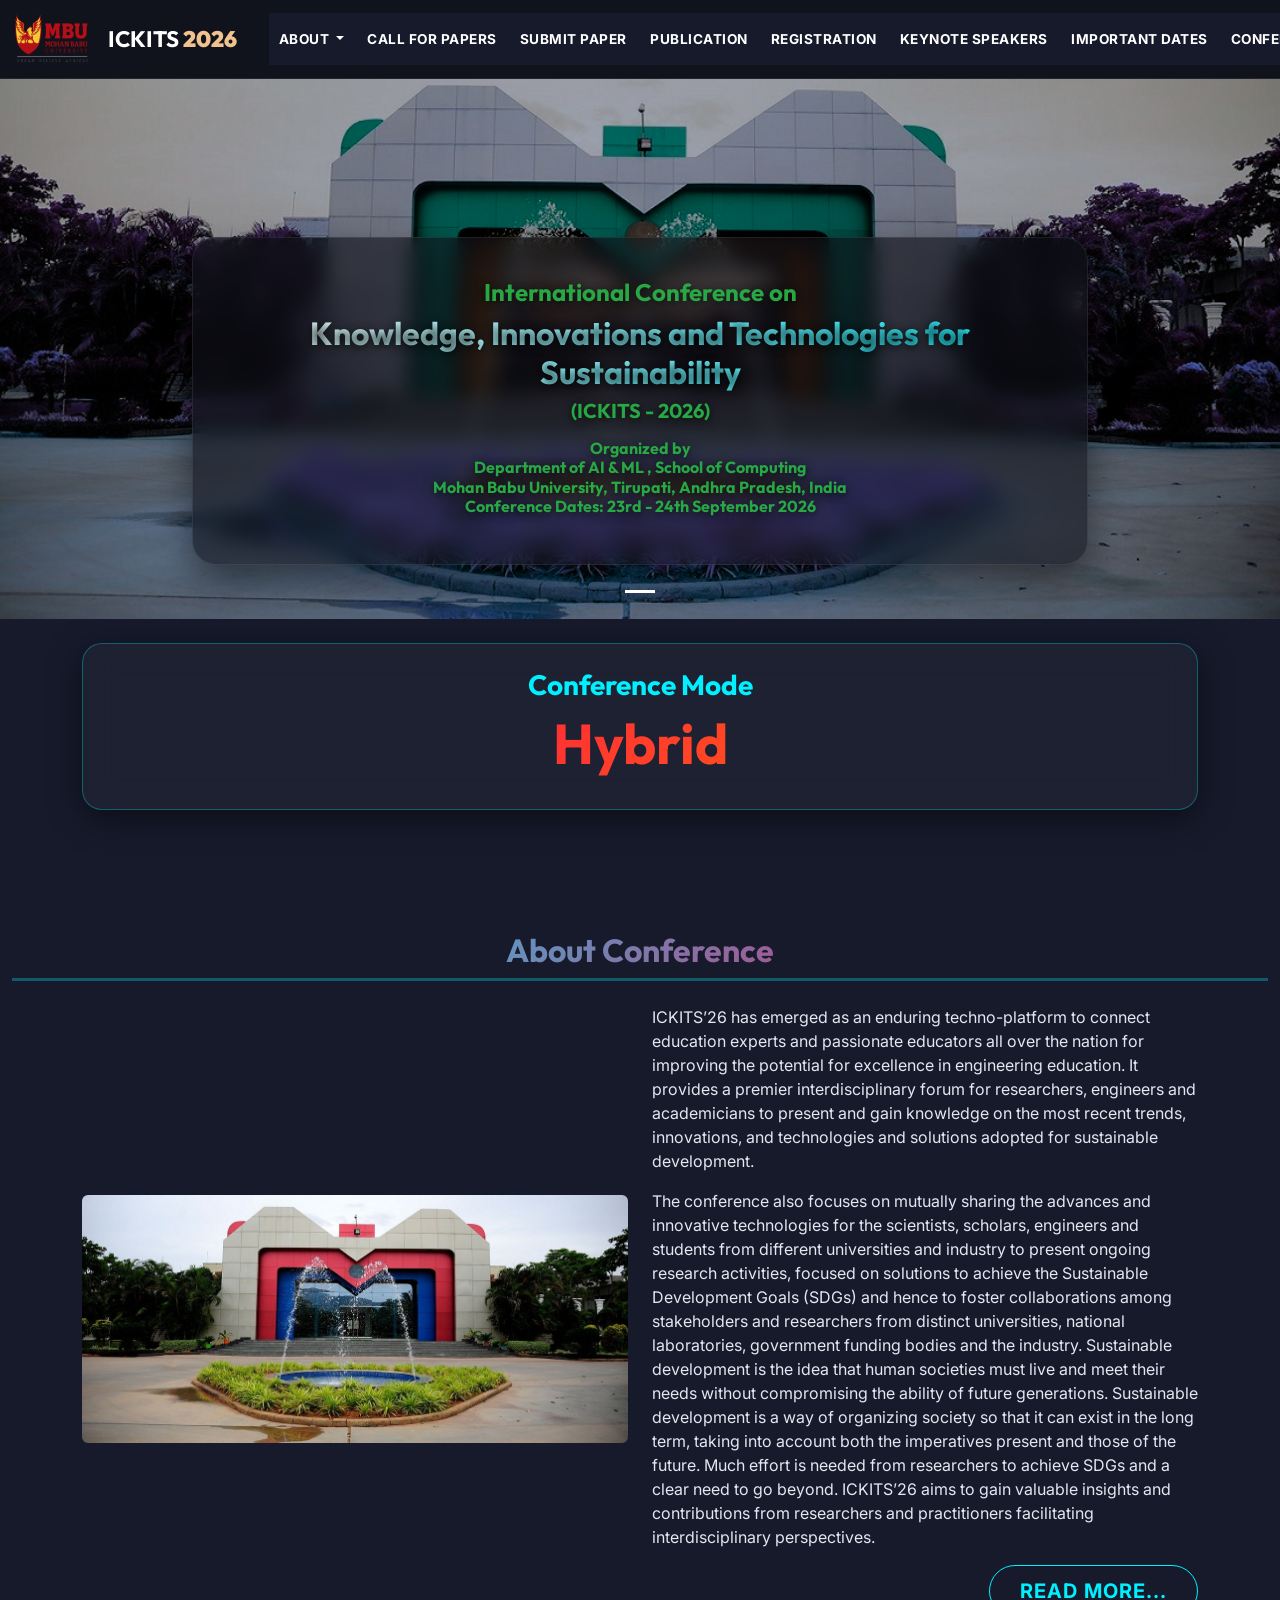
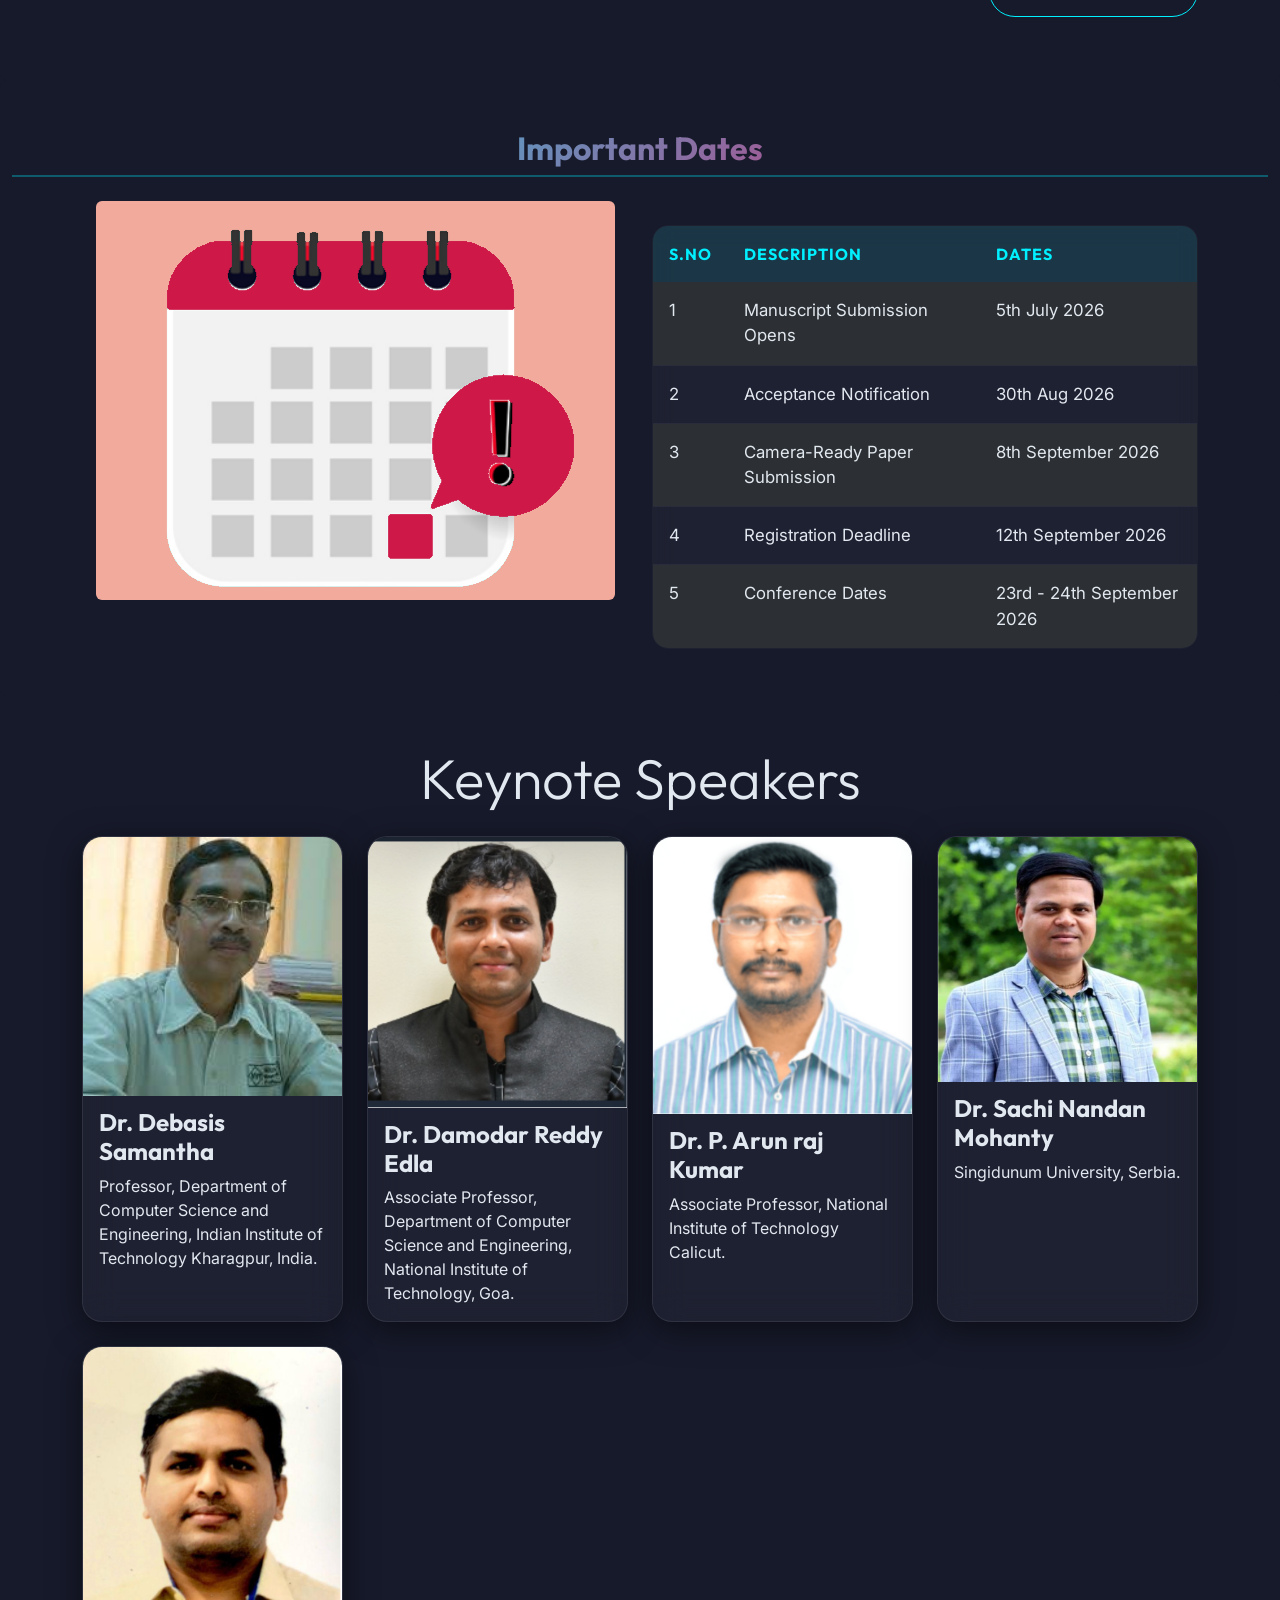
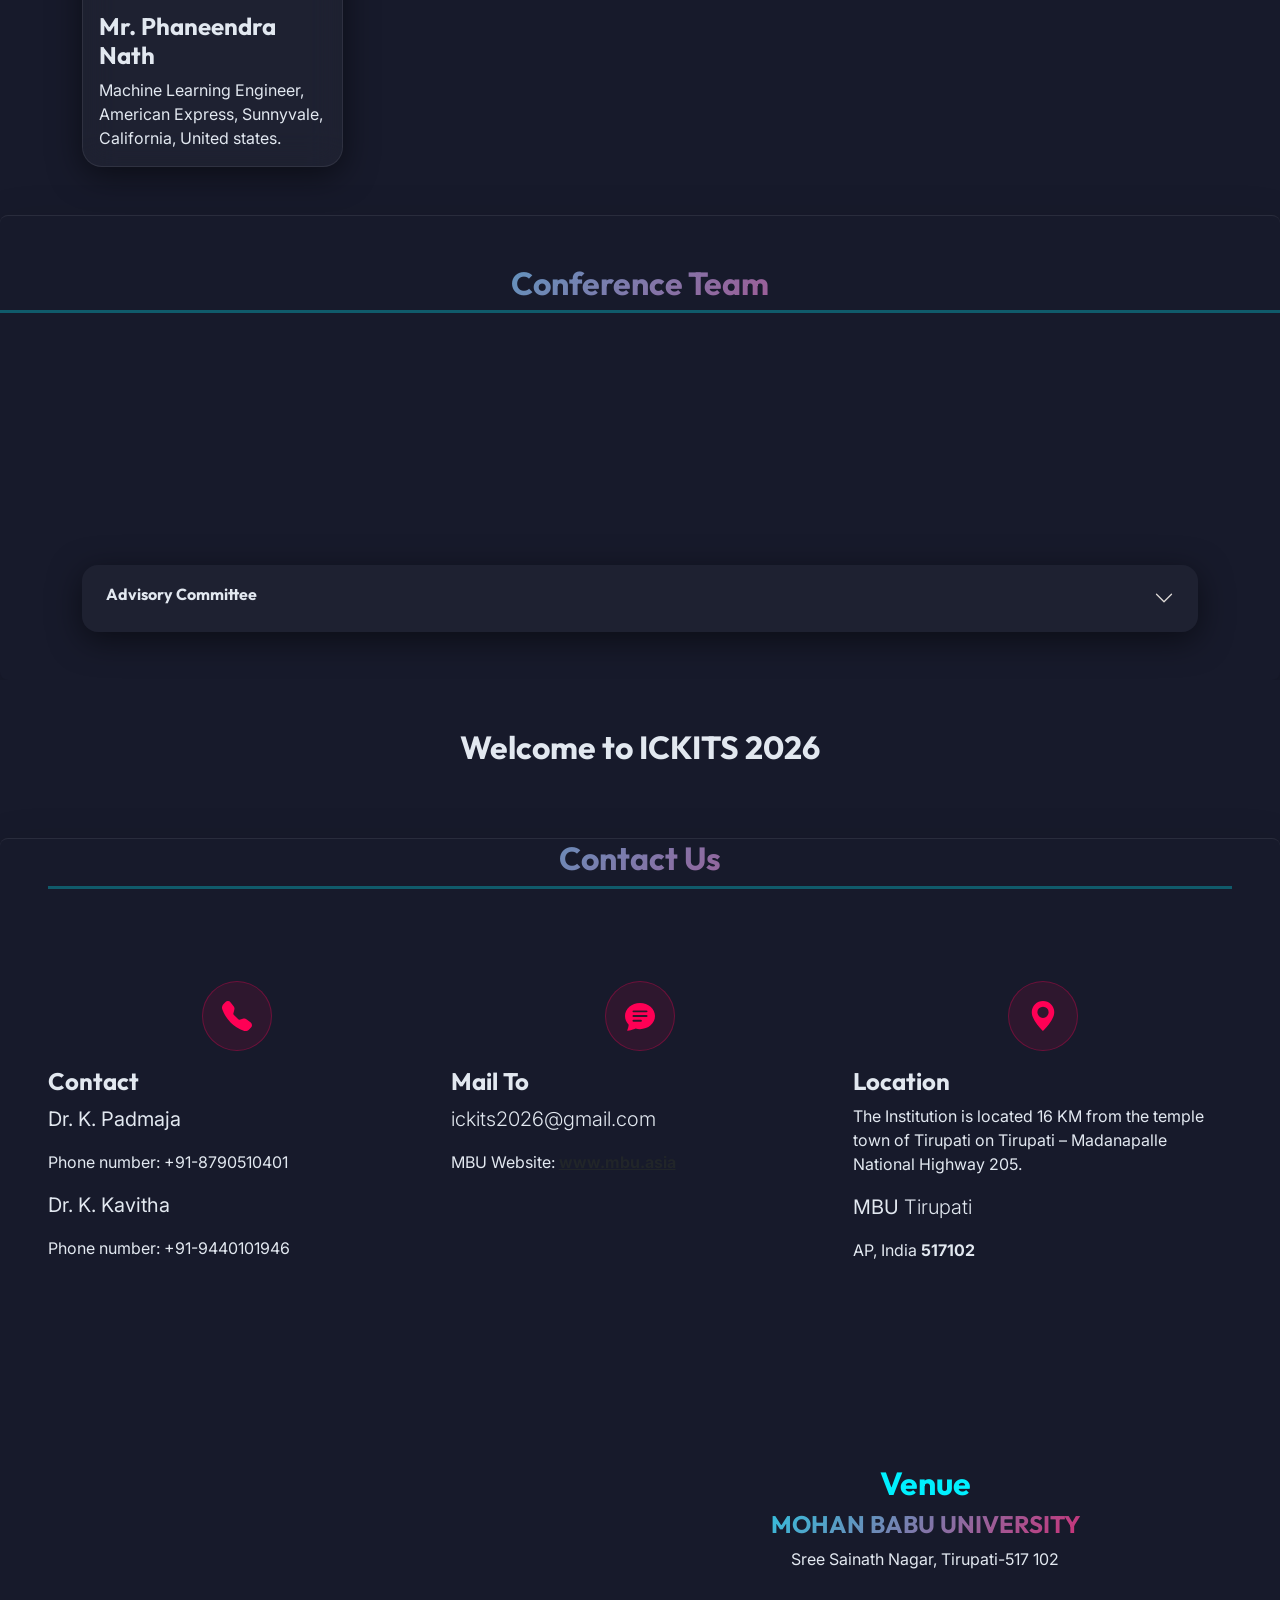
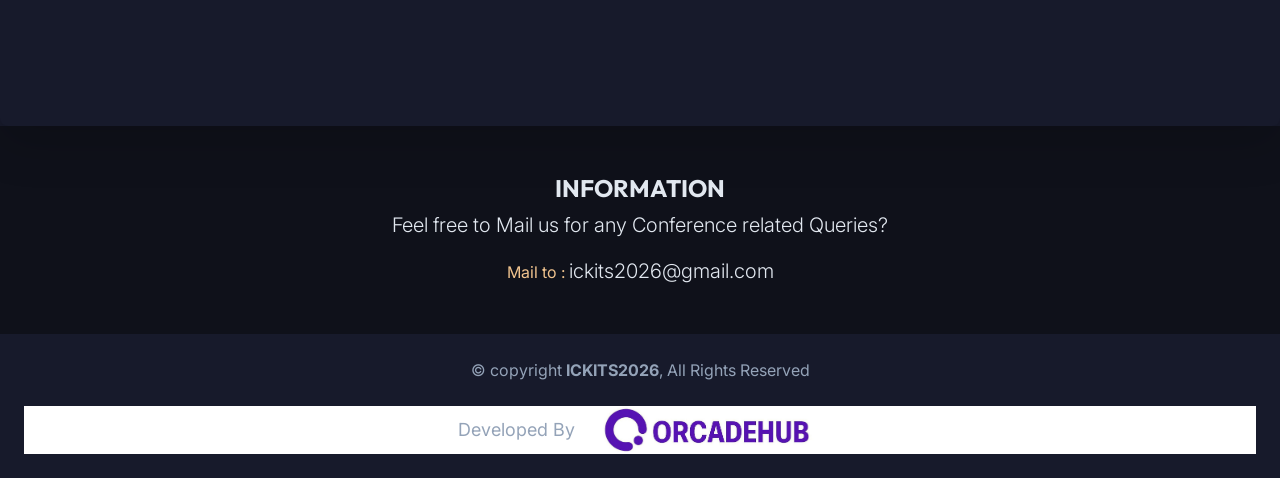
==== commit 4d4d5a2e: "Update conference website content to match ICKITS 2026 brochure" ====
--- a/index.html
+++ b/index.html
@@ -89,7 +89,7 @@
               Organized by<br />
               Department of AI & ML , School of Computing<br />
               Mohan Babu University, Tirupati, Andhra Pradesh, India<br />
-              Conference Dates: 24th - 25th September 2026
+              Conference Dates: 23rd - 24th September 2026
             </h3>
           </div>
         </div>
@@ -140,6 +140,9 @@
               engineers and academicians to present and gain knowledge on the most recent
               trends, innovations, and technologies and solutions adopted for sustainable development.
             </p>
+            <p>
+              The conference also focuses on mutually sharing the advances and innovative technologies for the scientists, scholars, engineers and students from different universities and industry to present ongoing research activities, focused on solutions to achieve the Sustainable Development Goals (SDGs) and hence to foster collaborations among stakeholders and researchers from distinct universities, national laboratories, government funding bodies and the industry. Sustainable development is the idea that human societies must live and meet their needs without compromising the ability of future generations. Sustainable development is a way of organizing society so that it can exist in the long term, taking into account both the imperatives present and those of the future. Much effort is needed from researchers to achieve SDGs and a clear need to go beyond. ICKITS’26 aims to gain valuable insights and contributions from researchers and practitioners facilitating interdisciplinary perspectives.
+            </p>
             <p class="text-end">
               <a class="btn btn-lg btn-outline-info" href="conference.html"
                 >Read More...</a
@@ -185,8 +188,8 @@
               <tbody>
                 <tr>
                   <td>1</td>
-                  <td>Submission of Manuscripts</td>
-                  <td>2nd July 2026</td>
+                  <td>Manuscript Submission Opens</td>
+                  <td>5th July 2026</td>
                 </tr>
                 <tr>
                   <td>2</td>
@@ -201,12 +204,12 @@
                 <tr>
                   <td>4</td>
                   <td>Registration Deadline</td>
-                  <td>19th September 2026</td>
+                  <td>12th September 2026</td>
                 </tr>
                 <tr>
                   <td>5</td>
                   <td>Conference Dates</td>
-                  <td>24th - 25th September 2026</td>
+                  <td>23rd - 24th September 2026</td>
                 </tr>
               </tbody>
             </table>
@@ -365,8 +368,8 @@
                   <div class="accordion-body">
                     <ul>
                       <li>Mr. Vinay Maheswari, Executive Director, MBU</li>
-                      <li>Dr. Nagaraj Ramrao,Vice Chancellor, ProVost, MBU</li>
-                      <li>Dr. K. Saradhi, Registrar, MBU</li>
+                      <li>Dr. P.V.Ramana, Vice-Chancellor, MBU</li>
+                      <li>Dr. K. Saradhi, Registrar, MBU.</li>
                     </ul>
                   </div>
                 </div>
@@ -393,11 +396,13 @@
                   <div class="accordion-body">
                     <ul>
                       <li>
-                        Mr. Vikas Singh, Chief Growth and Strategy Officer, MBU
+                        Dr. Avireni Srinivasulu, Dean, Research & Innovation, MBU.
                       </li>
                       <li>
-                        Dr. Avireni Srinivasulu, Dean, Research and Innovation,
-                        MBU
+                        Dr. Babu Devasenapati, Dean, School of Engineering & Computing, MBU.
+                      </li>
+                      <li>
+                        Dr.V.Anantha Natarajan, HoD, Department of AI & ML, MBU.
                       </li>
                     </ul>
                   </div>
@@ -417,7 +422,7 @@
                     aria-expanded="false"
                     aria-controls="accordion-right-4"
                   >
-                    <h6>Editorial Board</h6>
+                    <h6>Conveners</h6>
                   </button>
                 </h2>
                 <div
@@ -429,20 +434,8 @@
                   <div class="accordion-body">
                     <ul>
                       <li>
-                        Dr. K. Reddy Madhavi, Professor & Program Head, Data
-                        Science, School of Computing, Mohan Babu University
+                        Dr. K. Padmaja, Department of AI & ML, School of Computing, MBU
                       </li>
-                      <li>
-                        Dr. G. Sunitha, Professor & Program Head, CSE, School of
-                        Computing, MBU
-                      </li>
-
-                      <li>
-                        Dr. K. Srujan Raju, Professor of CSE, Dean R&D, CMR
-                        Technical Campus, Kandlakoya(V), Medchal Mandal,
-                        Hyderabad- 501401, Telangana, India
-                      </li>
-                      <li>Dr. Sam Goundar, CSE, RMIT University, Australia</li>
                     </ul>
                   </div>
                 </div>
@@ -457,7 +450,7 @@
                     aria-expanded="false"
                     aria-controls="accordion-right-5"
                   >
-                    <h6>Conference Chair</h6>
+                    <h6>Co-Convener</h6>
                   </button>
                 </h2>
                 <div
@@ -469,8 +462,7 @@
                   <div class="accordion-body">
                     <ul>
                       <li>
-                        Dr. K. Reddy Madhavi, Professor & Program Head, Data
-                        Science, School of Computing, MBU
+                        Dr. K. Kavitha, Department of AI & ML, School of Computing, MBU
                       </li>
                     </ul>
                   </div>
@@ -486,7 +478,7 @@
                     aria-expanded="false"
                     aria-controls="accordion-right-6"
                   >
-                    <h6>Convener</h6>
+                    <h6>Co-ordinators</h6>
                   </button>
                 </h2>
                 <div
@@ -497,72 +489,11 @@
                 >
                   <div class="accordion-body">
                     <ul>
-                      <!-- <li>
-                        Dr. K. Reddy Madhavi, Professor & Program Head, Data
-                        Science, School of Computing, Mohan Babu University
-                      </li> -->
                       <li>
-                        Dr. G. Sunitha, Professor & Program Head, CSE, School of
-                        Computing, MBU
+                        Ms.K.Ghamya, Department of AI & ML, School of Computing, MBU
                       </li>
-                      <li>Dr. J. Avanija, Professor & Dydean APT, MBU</li>
-                    </ul>
-                  </div>
-                </div>
-              </div>
-              <div class="accordion-item">
-                <h2 class="accordion-header" id="heading-right-7">
-                  <button
-                    class="accordion-button shadow-none collapsed"
-                    type="button"
-                    data-bs-toggle="collapse"
-                    data-bs-target="#accordion-right-7"
-                    aria-expanded="false"
-                    aria-controls="accordion-right-7"
-                  >
-                    <h6>Co-Conveners</h6>
-                  </button>
-                </h2>
-                <div
-                  id="accordion-right-7"
-                  class="accordion-collapse collapse"
-                  aria-labelledby="heading-right-7"
-                  data-bs-parent="#right-area"
-                >
-                  <div class="accordion-body">
-                    <ul>
                       <li>
-                        Dr.Rama SubbaReddy, Professor, CSE, Mohan Babu
-                        University
-                      </li>
-                    </ul>
-                  </div>
-                </div>
-              </div>
-              <div class="accordion-item">
-                <h2 class="accordion-header" id="heading-right-8">
-                  <button
-                    class="accordion-button shadow-none collapsed"
-                    type="button"
-                    data-bs-toggle="collapse"
-                    data-bs-target="#accordion-right-8"
-                    aria-expanded="false"
-                    aria-controls="accordion-right-8"
-                  >
-                    <h6>Organizing Secretary</h6>
-                  </button>
-                </h2>
-                <div
-                  id="accordion-right-8"
-                  class="accordion-collapse collapse"
-                  aria-labelledby="heading-right-8"
-                  data-bs-parent="#right-area"
-                >
-                  <div class="accordion-body">
-                    <ul>
-                      <li>
-                        Mr.A. Basi Reddy, Asst.Professor, CSE, Mohan Babu
-                        University
+                        Ms. K Sandhya, Department of AI & ML, School of Computing, MBU
                       </li>
                     </ul>
                   </div>
@@ -582,7 +513,7 @@
                     aria-expanded="false"
                     aria-controls="accordion-5"
                   >
-                    <h6>Technical Program Committee</h6>
+                    <h6>Advisory Committee</h6>
                   </button>
                 </h2>
                 <div
@@ -593,194 +524,49 @@
                 >
                   <div class="accordion-body">
                     <ul>
-                      <li>
-                        Dr. Rangaraj M. Rangayyan, Professor Emeritus of
-                        Electrical and Computer Engg., University of Calgary,
-                        Alberta, Canada
-                      </li>
-                      <li>
-                        Dr. Ajay K Katangur, Professor & Head, Computer Science,
-                        Missouri State University
-                      </li>
-                      <li>
-                        Dr. Junfeng Que, Professor, Clayton State University,
-                        Atlanta, USA
-                      </li>
-                      <li>Dr. Anitesh Barua, Professor, UT, USA</li>
-                      <li>
-                        Dr. Mathini Sellathurai, Professor, Heriot-Watt
-                        University, UK
-                      </li>
-                      <li>
-                        Dr. Joao Manuel R. S. Tavares, Professor, University of
-                        Porto - Portugal
-                      </li>
-                      <li>Dr. Kun-lin Hsieh, NTU, Taiwan</li>
-                      <li>Dr. Ahamad J. Rusumdar, KIT, Germany</li>
-                      <li>Dr. V. R. Chirumamilla, EUT, Netherlands</li>
-                      <li>Dr. Halis Altun, MU, Turkey</li>
-                      <li>Dr. P.N. Suganthan, NTU, Singapore</li>
-                      <li>Dr. Mohammad Reza Daliri, Professor, Iran</li>
-                      <li>Dr. Boka Kumsa, Wollega University, Ethiopia</li>
-                      <li>
-                        Joy Iong-Zong Chen Ph.D, Da-Yeh University, Taiwan
-                      </li>
-                      <li>
-                        Dr. Alex Khang, Portfolio Manager of Emerging Technology
-                        Research Programs at GRITEx, (Industry Expert, AI and
-                        Data Science Author & Editor), Ho Chi Minh City, Vietnam
-                      </li>
-                      <li>
-                        Vinayakumar Ravi, Ph.D. - Prince Mohammad Bin Fahd
-                        University, Khobar, Saudi Arabia
-                      </li>
-                      <li>
-                        Pinkovetskaia Iuliia, Ph.D. - Ulyanovsk State
-                        University, Russia
-                      </li>
-                      <li>
-                        Lebedev Anton, Ph.D. - N. P. Ogarev Mordovia State
-                        University, Russia
-                      </li>
-                      <li>
-                        Bolshakov Alexander, Ph.D. - Peter the Great St.
-                        Petersburg Polytechnic University, Russia
-                      </li>
-                      <li>
-                        Veshneva Irina, Ph.D. - Saratov State University, Russia
-                      </li>
-                      <li>
-                        Skorobogatchenko Dmitry, Ph.D. - Volgograd State
-                        Technical University, Russia
-                      </li>
-                      <li>
-                        Kizim Alexey, Ph.D. - Volgograd State Technical
-                        University, Russia
-                      </li>
-                      <li>
-                        Kravets Alla, Ph.D. - Volgograd State Technical
-                        University, Russia
-                      </li>
-                      <li>
-                        Joy Iong-Zong Chen Ph.D, Da-Yeh University, Taiwan
-                      </li>
-                      <li>Siddharth S, Ph.D. - University of Essex, UK</li>
-                      <li>Ashok. R. Patel, University of Massachusetts, USA</li>
-                      <li>
-                        Dr. M S Mekala, Yeungnam University, Gyeongsan, Korea
-                      </li>
-                      <li>
-                        Dr. Srinivas Nowduri, Professor of CSI, Pueblo,
-                        Colorado, United States of America
-                      </li>
-                      <li>Shiva Kaleru, Juniper Networks, USA</li>
-                      <li>
-                        Dr. M Madhusudhana Subramanyam, King Khalid University,
-                        Kingdom of Saudi Arabia
-                      </li>
-                      <li>
-                        Dr. Siva Ram Rajeyyagari, Dean, IT & E-Learning, Shaqra
-                        University, Shaqra
-                      </li>
-                      <li>Sreekanth Yalavarthy, HCL Technologies, USA</li>
-                      <li>Rambabu Inaganti, Smith & Nephew, USA</li>
-                      <li>HarshaVardhan Nerella, Sr. Cloud Engineer, USA</li>
-                      <li>
-                        Rajesh Kumar Kanji - Lead Technical Support Engineer,
-                        Individual researcher - Informatica LLC.
-                      </li>
-                      <li>
-                        Sai Tejaswi Bellapukonda, Data Scientist, Fox
-                        Corporation.
-                      </li>
-                      <li>
-                        Haranadha Reddy Busireddy Seshakagari, Enterprise Cloud
-                        Architect, Erie, PA-16506, USA
-                      </li>
-                      <li>
-                        Vishal Kumar Jaiswal, Sr. Manager, Software Engineering,
-                        OPTUM, Ashburn, Virginia, 20148
-                      </li>
-
-                      <li>
-                        Dr. Tushar Kanti Bera, National Institute of Technology,
-                        Durgapur
-                      </li>
-                      <li>Dr. K. Chandrasekaran, NIT Karnataka, Surathkal</li>
-                      <li>Dr. Annappa, NIT Karnataka, Surathkal</li>
-                      <li>Dr. Devender Gurjat, NIT Silchar</li>
-                      <li>Dr. K. Jairam Naik, NIT Raipur</li>
-                      <li>
-                        Dr. G.C. Nandi, IIIT, Allahabad, Jhalwa, Uttar Pradesh
-                      </li>
-                      <li>
-                        Dr. J. Girija, Bangalore Institute of Technology,
-                        Bangalore
-                      </li>
-                      <li>
-                        Indra Riyanto, Ph.D. - Universitas Budi Luhur, Indonesia
-                      </li>
-                      <li>
-                        Dr. D. Ganesh Gopal, UIET, Chandigarh University,
-                        Mohali, Punjab
-                      </li>
-                      <li>
-                        Dr. B. Balamurugan, Galgotias University, Greater Noida,
-                        Uttar Pradesh
-                      </li>
-                      <li>
-                        Dr. Thirunavukkarasu K, Karnavati University, Uvarsad,
-                        Gandhinagar, Gujarat
-                      </li>
-                      <li>
-                        Dr. Deepak Garg, Bennett University, Greater Noida,
-                        Uttar Pradesh
-                      </li>
-                      <li>
-                        Dr. Valli Kumari, Professor, Andhra University,
-                        Vishakhapatnam
-                      </li>
-                      <li>Dr. S. Jyothi, SPMVV, Tirupati</li>
-                      <li>
-                        Dr. Voruganti Naresh Kumar, Professor, Department of
-                        CSE, CMR Technical Campus, Hyderabad, Telangana, India
-                      </li>
-                      <li>
-                        Dr. Brojo Kishore Mishra, GIET University, Gunupur,
-                        Odisha
-                      </li>
-                      <li>
-                        Dr. G S Pradeep Ghantasala, Chitkara University, Punjab,
-                        India
-                      </li>
-                      <li>
-                        Nazori AZ, Ph.D. - Universitas Budi Luhur, Indonesia
-                      </li>
-                      <li>
-                        Dr. S. Viswanadha Raju, JNTUHCEJ, Jagithyal, Karimnagar
-                      </li>
-                      <li>
-                        P. Thiyagarajan, Ph.D. - Central University of Tamil
-                        Nadu, Thiruvarur, Tamilnadu
-                      </li>
-                      <li>Dr. G. Madhavi, JNTU, Vizianagaram</li>
-                      <li>
-                        Manish Prateek, Ph.D. - Swami Rama Himalayan University,
-                        Dehradun
-                      </li>
-                      <li>Dr. Nagendra Panini Challa, VIT AP, Amaravati</li>
-                      <li>Dr. Beebi Naseeba, VIT AP, Amaravati</li>
-                      <li>
-                        Gopal Chaudhary, Ph.D. - Bharati Vidyapeeth College of
-                        Engineering, New Delhi
-                      </li>
-                      <li>
-                        Deepika Koundal, Ph.D. - University of Petroleum &
-                        Energy Studies, Dehradun
-                      </li>
-                      <li>
-                        Neha Sharma, Ph.D. - Chandigarh University, Chandigarh
-                      </li>
+                      <li>Dr. R. Balasubramanian, IIT Roorkee, Uttarakhand.</li>
+                      <li>Dr. RBV Subramanyam, NIT Warangal, Telangana</li>
+                      <li>Dr. P. Viswanadh, IIIT Sricity, Tirupati.</li>
+                      <li>Dr. G. C. Nandi, IIIT, Allahabad, Jhalwa, Uttar Pradesh.</li>
+                      <li>Dr. A.Vinaya Babu, JNTUH, Hyderabad.</li>
+                      <li>Dr. S. Viswanadha Raju, JNTUHCEJ, Jagityal, Karimnagar.</li>
+                      <li>Dr. B. Eswar Reddy, JNTUA College of Engineering, Ananthapuramu.</li>
+                      <li>Dr. P. Chenna Reddy, JNTUA, Ananthapuramu</li>
+                      <li>Dr. C. Shoba Bindhu, JNTUA, Ananthapuramu</li>
+                      <li>Dr. K.F.Bharathi, JNTUA, Ananthapuramu</li>
+                      <li>Dr. Deepak Garg, Bennett University, Greater Noida, Uttar Pradesh</li>
+                      <li>Dr. Valli Kumari. Professor, Andhra University, Vishakhapatnam</li>
+                      <li>Dr. Brojo Kishore Mishra, GIET University, Gunupur, Odisha.</li>
+                      <li>Dr. B. Balamurugan, Galgotias University, Greater Noida, Uttar Pradesh.</li>
+                      <li>Dr. Thirunavukkarasu K, Karnavati University, Uvarsad, Gujarat.</li>
+                      <li>Dr. Rajasekhar Babu, VIT University, Vellore</li>
+                      <li>Dr. Jagadish Kannan R, VIT, Chennai.</li>
+                      <li>Dr. Nagendra Panini Challa, VIT-AP, Amaravathi</li>
+                      <li>Dr. S. Jyothi, SPMVV, Tirupati.</li>
+                      <li>Dr. K. Srujan Raju, CMR Technical Campus, Hyderabad.</li>
+                      <li>Dr. G. Madhavi, JNTU Vizianagaram.</li>
+                      <li>Dr. Y. Kishore kumar Babu, JNTU Vizianagaram.</li>
+                      <li>Dr. D. Ganesh Gopal, UIET, Chandigarh University, Mohali, Punjab.</li>
+                      <li>Dr. Y. Rameswar Reddy, JNTUA College of Engineering, Pulivendula.</li>
+                      <li>Dr. KPNV Satyasree, Usharama College of Engineering & Technology, Telaprolu, Andhra Pradesh.</li>
+                      <li>Dr. Thulasi Bikku, Vignan’s Nirula institute of Technology and Science for Women, Guntur, India.</li>
+                      <li>Dr. Praveen Shukla, BBD University, Lucknow.</li>
+                      <li>Dr.A.Paventhan, IIT Madras,Chennai,</li>
+                      <li>Dr.B.Sundaravadivazhogan,University of Technology and Applied Sciences- AL Mussanah, Oman</li>
+                      <li>Mr.Srinivas Nowduri, Pueblo, Colorado, United States of America.</li>
+                      <li>Dr.Asadi Srinivasulu,BlueCrest University, Sinkor Road, Monrovia, Liberia.</li>
+                      <li>Dr.SM Farooq, Ph.D., - Vellore Institute of Technology, Vellore,</li>
+                      <li>Dr. E. Iniya Nehru, NIC, Andhra Pradesh, India (Chairman)</li>
+                      <li>Mr. Ganapathy Subramayan, JP Morgan, USA</li>
+                      <li>Dr. Krishna Sastry Pendyala, TCS, Hyderabad</li>
+                      <li>Dr. Pethuru Raj, Reliance Jio-Cloud, Bengaluru</li>
+                      <li>Mr. Satyamoorthy C, Siemens, Bengaluru</li>
+                      <li>Mr. Tirumurugan. R, Infosys, Chennai</li>
+                      <li>Mr.S.Kartik Narayanan, WIPRO, Bangalore</li>
+                      <li>Dr. Shankar Venugopal, Mahindra & Mahindra, Technology Innovation, Knowledge Management and Mahindra Technical Academy.</li>
+                      <li>Mr.Phaneendra Nath, Sunnyvale, California, United States</li>
+                      <li>Dr. Thirupathi Regula, Muscat, Sultanate of Oman.</li>
+                      <li>Dr Gulab Singh Chauhan, karakul, Uzbekistan.</li>
                     </ul>
                   </div>
                 </div>
